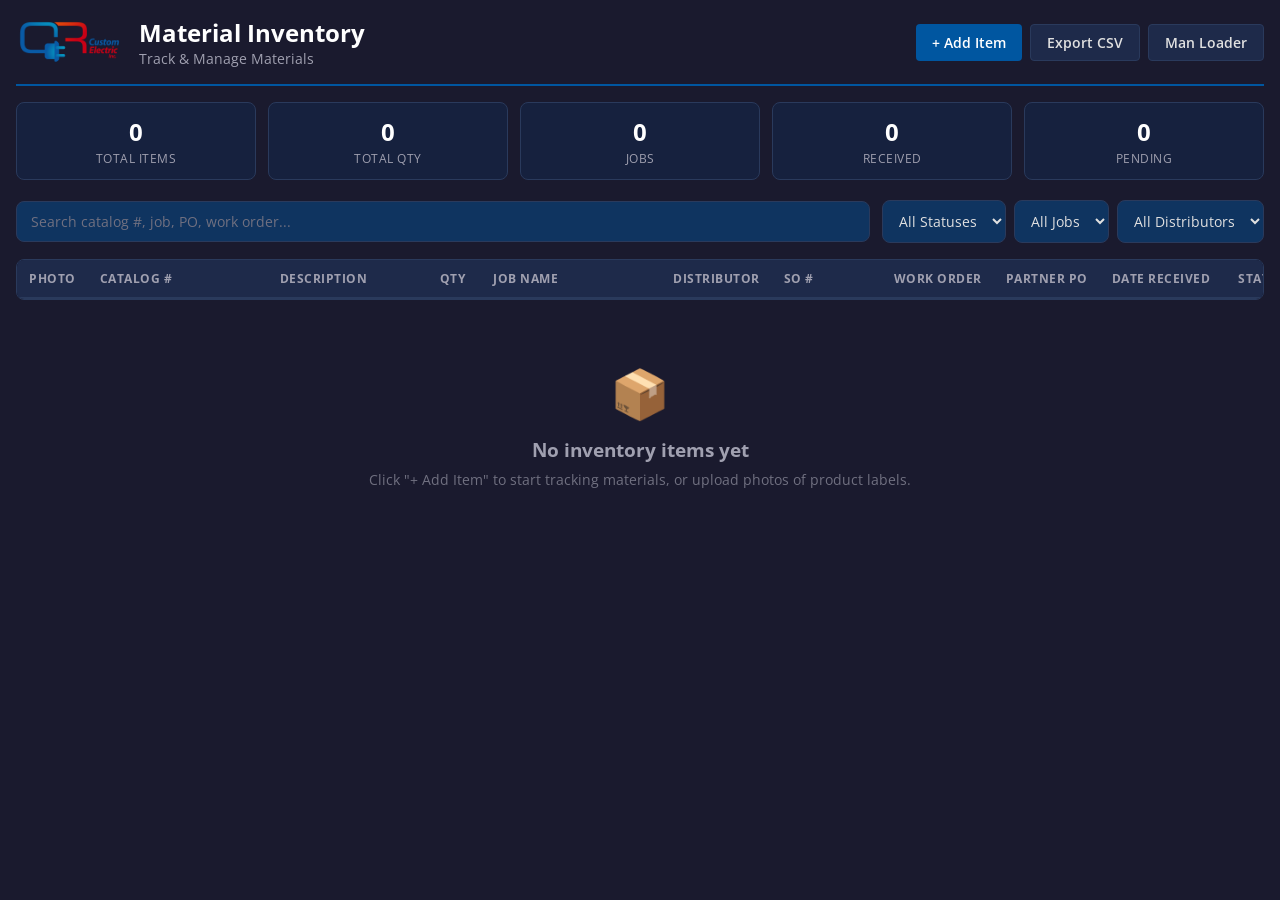
==== inventory.html @ 8900290e "Add Material Inventory app with photo upload support New inventory tracking page for materials/fixtu" ====
<!DOCTYPE html>
<html lang="en">
<head>
    <meta charset="UTF-8">
    <meta name="viewport" content="width=device-width, initial-scale=1.0">
    <title>CR Custom Electric - Inventory</title>

    <!-- Google Fonts -->
    <link rel="preconnect" href="https://fonts.googleapis.com">
    <link rel="preconnect" href="https://fonts.gstatic.com" crossorigin>
    <link href="https://fonts.googleapis.com/css2?family=Open+Sans:wght@400;600;700&display=swap" rel="stylesheet">

    <!-- Stylesheets -->
    <link rel="stylesheet" href="css/inventory.css">

    <!-- Firebase SDK -->
    <script src="https://www.gstatic.com/firebasejs/10.7.1/firebase-app-compat.js"></script>
    <script src="https://www.gstatic.com/firebasejs/10.7.1/firebase-database-compat.js"></script>
</head>
<body>
    <div class="container">
        <header>
            <img src="assets/images/logo.png" alt="CR Custom Electric" class="header-logo" onerror="this.style.display='none'">
            <div class="header-content">
                <h1>Material Inventory</h1>
                <p>Track &amp; Manage Materials</p>
            </div>
            <div class="header-actions">
                <button class="btn btn-primary" onclick="showAddItemModal()">+ Add Item</button>
                <button class="btn btn-secondary" onclick="exportCSV()">Export CSV</button>
                <a href="index.html" class="btn btn-secondary">Man Loader</a>
            </div>
        </header>

        <!-- Stats Bar -->
        <div class="stats-bar">
            <div class="stat-card">
                <div class="stat-value" id="totalItems">0</div>
                <div class="stat-label">Total Items</div>
            </div>
            <div class="stat-card">
                <div class="stat-value" id="totalQty">0</div>
                <div class="stat-label">Total Qty</div>
            </div>
            <div class="stat-card">
                <div class="stat-value" id="totalJobs">0</div>
                <div class="stat-label">Jobs</div>
            </div>
            <div class="stat-card">
                <div class="stat-value" id="receivedCount">0</div>
                <div class="stat-label">Received</div>
            </div>
            <div class="stat-card">
                <div class="stat-value" id="pendingCount">0</div>
                <div class="stat-label">Pending</div>
            </div>
        </div>

        <!-- Search & Filters -->
        <div class="toolbar">
            <div class="search-box">
                <input type="text" id="searchInput" placeholder="Search catalog #, job, PO, work order..." oninput="filterItems()">
            </div>
            <div class="filter-group">
                <select id="statusFilter" onchange="filterItems()">
                    <option value="">All Statuses</option>
                    <option value="received">Received</option>
                    <option value="pending">Pending</option>
                    <option value="installed">Installed</option>
                    <option value="returned">Returned</option>
                </select>
                <select id="jobFilter" onchange="filterItems()">
                    <option value="">All Jobs</option>
                </select>
                <select id="distributorFilter" onchange="filterItems()">
                    <option value="">All Distributors</option>
                </select>
            </div>
        </div>

        <!-- Inventory Table -->
        <div class="table-wrapper">
            <table class="inventory-table" id="inventoryTable">
                <thead>
                    <tr>
                        <th class="col-photo">Photo</th>
                        <th class="col-catalog sortable" onclick="sortTable('catalog')">Catalog # <span class="sort-icon"></span></th>
                        <th class="col-desc">Description</th>
                        <th class="col-qty sortable" onclick="sortTable('qty')">Qty <span class="sort-icon"></span></th>
                        <th class="col-job sortable" onclick="sortTable('jobName')">Job Name <span class="sort-icon"></span></th>
                        <th class="col-dist">Distributor</th>
                        <th class="col-so">SO #</th>
                        <th class="col-wo">Work Order</th>
                        <th class="col-po">Partner PO</th>
                        <th class="col-date sortable" onclick="sortTable('dateReceived')">Date Received <span class="sort-icon"></span></th>
                        <th class="col-status sortable" onclick="sortTable('status')">Status <span class="sort-icon"></span></th>
                        <th class="col-actions">Actions</th>
                    </tr>
                </thead>
                <tbody id="inventoryBody">
                </tbody>
            </table>
        </div>
        <div class="empty-state" id="emptyState">
            <div class="empty-icon">📦</div>
            <h3>No inventory items yet</h3>
            <p>Click "+ Add Item" to start tracking materials, or upload photos of product labels.</p>
        </div>
    </div>

    <!-- Add/Edit Item Modal -->
    <div class="modal-overlay" id="itemModal">
        <div class="modal">
            <div class="modal-header">
                <h2 id="modalTitle">Add Inventory Item</h2>
                <button class="modal-close" onclick="closeModal()">&times;</button>
            </div>
            <div class="modal-body">
                <input type="hidden" id="editItemId">

                <!-- Photo Upload Section -->
                <div class="form-section">
                    <h3>Photos</h3>
                    <div class="photo-upload-area" id="photoUploadArea">
                        <div class="photo-dropzone" id="photoDropzone" onclick="document.getElementById('photoInput').click()">
                            <div class="dropzone-content">
                                <span class="dropzone-icon">📷</span>
                                <span>Drop photos here or tap to upload</span>
                            </div>
                        </div>
                        <input type="file" id="photoInput" accept="image/*" multiple capture="environment" style="display:none" onchange="handlePhotoUpload(event)">
                        <div class="photo-preview-grid" id="photoPreviewGrid"></div>
                    </div>
                </div>

                <!-- Item Details -->
                <div class="form-section">
                    <h3>Item Details</h3>
                    <div class="form-grid">
                        <div class="form-group">
                            <label for="catalogNum">Catalog #</label>
                            <input type="text" id="catalogNum" placeholder="e.g. LCAT24-40LWG-EDU-C588">
                        </div>
                        <div class="form-group">
                            <label for="productLine">Product Line</label>
                            <input type="text" id="productLine" placeholder="e.g. LCAT">
                        </div>
                        <div class="form-group">
                            <label for="manufacturer">Manufacturer</label>
                            <input type="text" id="manufacturer" placeholder="e.g. Columbia Lighting">
                        </div>
                        <div class="form-group">
                            <label for="description">Description</label>
                            <input type="text" id="description" placeholder="e.g. 2x4 LED Architectural Troffer">
                        </div>
                        <div class="form-group">
                            <label for="itemType">Type</label>
                            <input type="text" id="itemType" placeholder="e.g. B">
                        </div>
                        <div class="form-group">
                            <label for="qty">Quantity</label>
                            <input type="number" id="qty" value="1" min="1">
                        </div>
                    </div>
                </div>

                <!-- Order & Tracking -->
                <div class="form-section">
                    <h3>Order &amp; Tracking</h3>
                    <div class="form-grid">
                        <div class="form-group">
                            <label for="distributor">Distributor</label>
                            <input type="text" id="distributor" placeholder="e.g. Graybar">
                        </div>
                        <div class="form-group">
                            <label for="soNumber">SO #</label>
                            <input type="text" id="soNumber" placeholder="e.g. 121081850">
                        </div>
                        <div class="form-group">
                            <label for="soLine">SO Line</label>
                            <input type="text" id="soLine" placeholder="e.g. 10">
                        </div>
                        <div class="form-group">
                            <label for="workOrder">Work Order</label>
                            <input type="text" id="workOrder" placeholder="e.g. 1013956110">
                        </div>
                        <div class="form-group">
                            <label for="partnerPO">Partner PO</label>
                            <input type="text" id="partnerPO" placeholder="e.g. QED">
                        </div>
                        <div class="form-group">
                            <label for="assemblyDate">Assembly Date</label>
                            <input type="date" id="assemblyDate">
                        </div>
                    </div>
                </div>

                <!-- Job & Status -->
                <div class="form-section">
                    <h3>Job &amp; Status</h3>
                    <div class="form-grid">
                        <div class="form-group full-width">
                            <label for="jobName">Job Name</label>
                            <input type="text" id="jobName" placeholder="e.g. Jones Industrial - Bldg 1 - Mainline">
                        </div>
                        <div class="form-group">
                            <label for="status">Status</label>
                            <select id="status">
                                <option value="received">Received</option>
                                <option value="pending">Pending</option>
                                <option value="installed">Installed</option>
                                <option value="returned">Returned</option>
                            </select>
                        </div>
                        <div class="form-group">
                            <label for="dateReceived">Date Received</label>
                            <input type="date" id="dateReceived">
                        </div>
                        <div class="form-group">
                            <label for="location">Storage Location</label>
                            <input type="text" id="location" placeholder="e.g. Warehouse A, Bay 3">
                        </div>
                        <div class="form-group full-width">
                            <label for="notes">Notes</label>
                            <textarea id="notes" rows="2" placeholder="Additional notes..."></textarea>
                        </div>
                    </div>
                </div>
            </div>
            <div class="modal-footer">
                <button class="btn btn-secondary" onclick="closeModal()">Cancel</button>
                <button class="btn btn-primary" onclick="saveItem()">Save Item</button>
            </div>
        </div>
    </div>

    <!-- Photo Viewer Modal -->
    <div class="modal-overlay" id="photoViewerModal">
        <div class="photo-viewer">
            <button class="modal-close photo-viewer-close" onclick="closePhotoViewer()">&times;</button>
            <img id="photoViewerImg" src="" alt="Item photo">
            <div class="photo-viewer-nav">
                <button class="btn btn-secondary" onclick="prevPhoto()">&#8592; Prev</button>
                <span id="photoCounter">1 / 1</span>
                <button class="btn btn-secondary" onclick="nextPhoto()">Next &#8594;</button>
            </div>
        </div>
    </div>

    <!-- Delete Confirm Modal -->
    <div class="modal-overlay" id="deleteModal">
        <div class="modal modal-small">
            <div class="modal-header">
                <h2>Delete Item</h2>
                <button class="modal-close" onclick="closeDeleteModal()">&times;</button>
            </div>
            <div class="modal-body">
                <p>Are you sure you want to delete this inventory item? This cannot be undone.</p>
            </div>
            <div class="modal-footer">
                <button class="btn btn-secondary" onclick="closeDeleteModal()">Cancel</button>
                <button class="btn btn-danger" onclick="confirmDelete()">Delete</button>
            </div>
        </div>
    </div>

    <!-- Scripts -->
    <script src="js/firebase-config.js"></script>
    <script src="js/inventory.js"></script>
</body>
</html>
---- css/inventory.css ----
/* ===== CSS Variables & Reset ===== */
:root {
    --primary-blue: #0056A0;
    --primary-blue-dark: #003d73;
    --primary-red: #D32F2F;
    --primary-red-dark: #b71c1c;
    --bg-dark: #1a1a2e;
    --bg-card: #16213e;
    --bg-input: #0f3460;
    --bg-surface: #1e2a4a;
    --text-primary: #e0e0e0;
    --text-secondary: #a0a0b0;
    --text-muted: #707080;
    --border-color: #2a3a5c;
    --border-light: #3a4a6c;
    --success: #4caf50;
    --success-bg: rgba(76, 175, 80, 0.15);
    --warning: #ff9800;
    --warning-bg: rgba(255, 152, 0, 0.15);
    --info: #2196f3;
    --info-bg: rgba(33, 150, 243, 0.15);
    --danger: #f44336;
    --danger-bg: rgba(244, 67, 54, 0.15);
    --shadow: 0 2px 8px rgba(0,0,0,0.3);
    --shadow-lg: 0 8px 32px rgba(0,0,0,0.4);
    --radius: 8px;
    --radius-sm: 4px;
}

* {
    margin: 0;
    padding: 0;
    box-sizing: border-box;
}

body {
    font-family: 'Open Sans', sans-serif;
    background: var(--bg-dark);
    color: var(--text-primary);
    min-height: 100vh;
}

/* ===== Layout ===== */
.container {
    max-width: 1600px;
    margin: 0 auto;
    padding: 0 16px 32px;
}

/* ===== Header ===== */
header {
    display: flex;
    align-items: center;
    gap: 16px;
    padding: 16px 0;
    border-bottom: 2px solid var(--primary-blue);
    margin-bottom: 16px;
    flex-wrap: wrap;
}

.header-logo {
    height: 48px;
    width: auto;
}

.header-content h1 {
    font-size: 1.5rem;
    font-weight: 700;
    color: #fff;
}

.header-content p {
    font-size: 0.85rem;
    color: var(--text-secondary);
}

.header-actions {
    display: flex;
    gap: 8px;
    margin-left: auto;
    flex-wrap: wrap;
}

/* ===== Buttons ===== */
.btn {
    padding: 8px 16px;
    border: none;
    border-radius: var(--radius-sm);
    font-family: inherit;
    font-size: 0.85rem;
    font-weight: 600;
    cursor: pointer;
    transition: all 0.2s;
    text-decoration: none;
    display: inline-flex;
    align-items: center;
    gap: 4px;
    white-space: nowrap;
}

.btn-primary {
    background: var(--primary-blue);
    color: #fff;
}
.btn-primary:hover {
    background: var(--primary-blue-dark);
}

.btn-secondary {
    background: var(--bg-surface);
    color: var(--text-primary);
    border: 1px solid var(--border-color);
}
.btn-secondary:hover {
    background: var(--border-color);
}

.btn-danger {
    background: var(--primary-red);
    color: #fff;
}
.btn-danger:hover {
    background: var(--primary-red-dark);
}

.btn-sm {
    padding: 4px 10px;
    font-size: 0.8rem;
}

.btn-icon {
    padding: 4px 8px;
    font-size: 1rem;
    background: transparent;
    border: 1px solid var(--border-color);
    color: var(--text-secondary);
    border-radius: var(--radius-sm);
    cursor: pointer;
    transition: all 0.2s;
}
.btn-icon:hover {
    background: var(--bg-surface);
    color: var(--text-primary);
}

/* ===== Stats Bar ===== */
.stats-bar {
    display: flex;
    gap: 12px;
    margin-bottom: 16px;
    overflow-x: auto;
    padding-bottom: 4px;
}

.stat-card {
    background: var(--bg-card);
    border: 1px solid var(--border-color);
    border-radius: var(--radius);
    padding: 12px 20px;
    text-align: center;
    min-width: 120px;
    flex: 1;
}

.stat-value {
    font-size: 1.5rem;
    font-weight: 700;
    color: #fff;
}

.stat-label {
    font-size: 0.75rem;
    color: var(--text-secondary);
    text-transform: uppercase;
    letter-spacing: 0.5px;
    margin-top: 2px;
}

/* ===== Toolbar ===== */
.toolbar {
    display: flex;
    gap: 12px;
    margin-bottom: 16px;
    flex-wrap: wrap;
    align-items: center;
}

.search-box {
    flex: 1;
    min-width: 250px;
}

.search-box input {
    width: 100%;
    padding: 10px 14px;
    background: var(--bg-input);
    border: 1px solid var(--border-color);
    border-radius: var(--radius);
    color: var(--text-primary);
    font-family: inherit;
    font-size: 0.9rem;
}

.search-box input:focus {
    outline: none;
    border-color: var(--primary-blue);
    box-shadow: 0 0 0 2px rgba(0, 86, 160, 0.3);
}

.search-box input::placeholder {
    color: var(--text-muted);
}

.filter-group {
    display: flex;
    gap: 8px;
    flex-wrap: wrap;
}

.filter-group select {
    padding: 10px 12px;
    background: var(--bg-input);
    border: 1px solid var(--border-color);
    border-radius: var(--radius);
    color: var(--text-primary);
    font-family: inherit;
    font-size: 0.85rem;
    cursor: pointer;
}

.filter-group select:focus {
    outline: none;
    border-color: var(--primary-blue);
}

/* ===== Table ===== */
.table-wrapper {
    overflow-x: auto;
    border-radius: var(--radius);
    border: 1px solid var(--border-color);
    background: var(--bg-card);
}

.inventory-table {
    width: 100%;
    border-collapse: collapse;
    white-space: nowrap;
}

.inventory-table thead {
    background: var(--bg-surface);
    position: sticky;
    top: 0;
    z-index: 1;
}

.inventory-table th {
    padding: 10px 12px;
    text-align: left;
    font-size: 0.75rem;
    font-weight: 700;
    text-transform: uppercase;
    letter-spacing: 0.5px;
    color: var(--text-secondary);
    border-bottom: 2px solid var(--border-color);
    user-select: none;
}

.inventory-table th.sortable {
    cursor: pointer;
}

.inventory-table th.sortable:hover {
    color: var(--text-primary);
}

.sort-icon {
    font-size: 0.65rem;
    margin-left: 4px;
}

.inventory-table td {
    padding: 8px 12px;
    font-size: 0.85rem;
    border-bottom: 1px solid var(--border-color);
    max-width: 200px;
    overflow: hidden;
    text-overflow: ellipsis;
}

.inventory-table tbody tr {
    transition: background 0.15s;
}

.inventory-table tbody tr:hover {
    background: rgba(0, 86, 160, 0.08);
}

.col-photo { width: 60px; }
.col-catalog { min-width: 180px; }
.col-desc { min-width: 160px; }
.col-qty { width: 60px; text-align: center; }
.col-job { min-width: 180px; }
.col-dist { min-width: 100px; }
.col-so { min-width: 110px; }
.col-wo { min-width: 110px; }
.col-po { min-width: 100px; }
.col-date { min-width: 110px; }
.col-status { min-width: 100px; }
.col-actions { width: 90px; }

/* Table photo thumbnails */
.table-photo {
    width: 44px;
    height: 44px;
    object-fit: cover;
    border-radius: var(--radius-sm);
    cursor: pointer;
    border: 1px solid var(--border-color);
    transition: transform 0.2s;
}

.table-photo:hover {
    transform: scale(1.1);
}

.photo-placeholder {
    width: 44px;
    height: 44px;
    display: flex;
    align-items: center;
    justify-content: center;
    background: var(--bg-surface);
    border-radius: var(--radius-sm);
    font-size: 1.2rem;
    color: var(--text-muted);
    border: 1px solid var(--border-color);
}

/* Status badges */
.status-badge {
    display: inline-block;
    padding: 3px 10px;
    border-radius: 12px;
    font-size: 0.75rem;
    font-weight: 600;
    text-transform: uppercase;
    letter-spacing: 0.3px;
}

.status-received {
    background: var(--success-bg);
    color: var(--success);
}

.status-pending {
    background: var(--warning-bg);
    color: var(--warning);
}

.status-installed {
    background: var(--info-bg);
    color: var(--info);
}

.status-returned {
    background: var(--danger-bg);
    color: var(--danger);
}

/* Action buttons in table */
.action-cell {
    display: flex;
    gap: 4px;
}

/* ===== Empty State ===== */
.empty-state {
    text-align: center;
    padding: 60px 20px;
    display: none;
}

.empty-state.visible {
    display: block;
}

.empty-icon {
    font-size: 3rem;
    margin-bottom: 12px;
}

.empty-state h3 {
    color: var(--text-secondary);
    margin-bottom: 8px;
}

.empty-state p {
    color: var(--text-muted);
    font-size: 0.9rem;
}

/* ===== Modal ===== */
.modal-overlay {
    display: none;
    position: fixed;
    top: 0;
    left: 0;
    right: 0;
    bottom: 0;
    background: rgba(0,0,0,0.6);
    z-index: 1000;
    justify-content: center;
    align-items: flex-start;
    padding: 40px 16px;
    overflow-y: auto;
}

.modal-overlay.active {
    display: flex;
}

.modal {
    background: var(--bg-card);
    border-radius: var(--radius);
    border: 1px solid var(--border-color);
    width: 100%;
    max-width: 720px;
    box-shadow: var(--shadow-lg);
    animation: modalIn 0.2s ease;
}

.modal-small {
    max-width: 420px;
}

@keyframes modalIn {
    from { opacity: 0; transform: translateY(-20px); }
    to { opacity: 1; transform: translateY(0); }
}

.modal-header {
    display: flex;
    justify-content: space-between;
    align-items: center;
    padding: 16px 20px;
    border-bottom: 1px solid var(--border-color);
}

.modal-header h2 {
    font-size: 1.1rem;
    color: #fff;
}

.modal-close {
    background: none;
    border: none;
    color: var(--text-secondary);
    font-size: 1.4rem;
    cursor: pointer;
    padding: 0 4px;
    line-height: 1;
}
.modal-close:hover {
    color: #fff;
}

.modal-body {
    padding: 20px;
    max-height: 65vh;
    overflow-y: auto;
}

.modal-footer {
    display: flex;
    justify-content: flex-end;
    gap: 8px;
    padding: 16px 20px;
    border-top: 1px solid var(--border-color);
}

/* ===== Form Sections ===== */
.form-section {
    margin-bottom: 20px;
}

.form-section h3 {
    font-size: 0.85rem;
    font-weight: 700;
    text-transform: uppercase;
    letter-spacing: 0.5px;
    color: var(--primary-blue);
    margin-bottom: 12px;
    padding-bottom: 6px;
    border-bottom: 1px solid var(--border-color);
}

.form-grid {
    display: grid;
    grid-template-columns: 1fr 1fr;
    gap: 12px;
}

.form-group {
    display: flex;
    flex-direction: column;
    gap: 4px;
}

.form-group.full-width {
    grid-column: 1 / -1;
}

.form-group label {
    font-size: 0.75rem;
    font-weight: 600;
    text-transform: uppercase;
    color: var(--text-secondary);
    letter-spacing: 0.3px;
}

.form-group input,
.form-group select,
.form-group textarea {
    padding: 8px 12px;
    background: var(--bg-input);
    border: 1px solid var(--border-color);
    border-radius: var(--radius-sm);
    color: var(--text-primary);
    font-family: inherit;
    font-size: 0.9rem;
}

.form-group input:focus,
.form-group select:focus,
.form-group textarea:focus {
    outline: none;
    border-color: var(--primary-blue);
    box-shadow: 0 0 0 2px rgba(0, 86, 160, 0.3);
}

.form-group textarea {
    resize: vertical;
}

/* ===== Photo Upload ===== */
.photo-dropzone {
    border: 2px dashed var(--border-light);
    border-radius: var(--radius);
    padding: 24px;
    text-align: center;
    cursor: pointer;
    transition: all 0.2s;
    background: var(--bg-surface);
}

.photo-dropzone:hover,
.photo-dropzone.drag-over {
    border-color: var(--primary-blue);
    background: rgba(0, 86, 160, 0.1);
}

.dropzone-content {
    display: flex;
    flex-direction: column;
    align-items: center;
    gap: 6px;
    color: var(--text-secondary);
    font-size: 0.9rem;
}

.dropzone-icon {
    font-size: 1.8rem;
}

.photo-preview-grid {
    display: flex;
    gap: 8px;
    margin-top: 10px;
    flex-wrap: wrap;
}

.photo-preview-item {
    position: relative;
    width: 80px;
    height: 80px;
}

.photo-preview-item img {
    width: 100%;
    height: 100%;
    object-fit: cover;
    border-radius: var(--radius-sm);
    border: 1px solid var(--border-color);
}

.photo-remove-btn {
    position: absolute;
    top: -6px;
    right: -6px;
    width: 20px;
    height: 20px;
    border-radius: 50%;
    background: var(--primary-red);
    color: #fff;
    border: none;
    font-size: 0.7rem;
    cursor: pointer;
    display: flex;
    align-items: center;
    justify-content: center;
    line-height: 1;
}

/* ===== Photo Viewer ===== */
.photo-viewer {
    position: relative;
    max-width: 90vw;
    max-height: 90vh;
    display: flex;
    flex-direction: column;
    align-items: center;
}

.photo-viewer img {
    max-width: 100%;
    max-height: 80vh;
    object-fit: contain;
    border-radius: var(--radius);
}

.photo-viewer-close {
    position: absolute;
    top: -12px;
    right: -12px;
    background: var(--bg-card);
    border: 1px solid var(--border-color);
    border-radius: 50%;
    width: 32px;
    height: 32px;
    display: flex;
    align-items: center;
    justify-content: center;
    font-size: 1.2rem;
    z-index: 2;
}

.photo-viewer-nav {
    display: flex;
    gap: 16px;
    align-items: center;
    margin-top: 12px;
    color: var(--text-secondary);
    font-size: 0.85rem;
}

/* ===== Responsive ===== */
@media (max-width: 768px) {
    header {
        flex-direction: column;
        align-items: flex-start;
    }

    .header-actions {
        margin-left: 0;
        width: 100%;
    }

    .header-actions .btn {
        flex: 1;
        justify-content: center;
    }

    .stats-bar {
        flex-wrap: nowrap;
    }

    .stat-card {
        min-width: 90px;
        padding: 10px 12px;
    }

    .stat-value {
        font-size: 1.2rem;
    }

    .toolbar {
        flex-direction: column;
    }

    .search-box {
        width: 100%;
        min-width: unset;
    }

    .filter-group {
        width: 100%;
    }

    .filter-group select {
        flex: 1;
    }

    .form-grid {
        grid-template-columns: 1fr;
    }

    .modal {
        margin: 0;
    }

    .modal-body {
        max-height: 70vh;
    }

    /* Card layout on mobile */
    .table-wrapper {
        display: none;
    }

    .mobile-cards {
        display: flex;
        flex-direction: column;
        gap: 10px;
    }

    .mobile-card {
        background: var(--bg-card);
        border: 1px solid var(--border-color);
        border-radius: var(--radius);
        padding: 12px;
    }

    .mobile-card-header {
        display: flex;
        justify-content: space-between;
        align-items: flex-start;
        margin-bottom: 8px;
    }

    .mobile-card-catalog {
        font-weight: 700;
        color: #fff;
        font-size: 0.95rem;
    }

    .mobile-card-body {
        display: grid;
        grid-template-columns: 1fr 1fr;
        gap: 6px;
        font-size: 0.82rem;
    }

    .mobile-card-field {
        display: flex;
        flex-direction: column;
    }

    .mobile-card-label {
        font-size: 0.7rem;
        color: var(--text-muted);
        text-transform: uppercase;
    }

    .mobile-card-photos {
        display: flex;
        gap: 6px;
        margin-top: 8px;
    }

    .mobile-card-photo {
        width: 48px;
        height: 48px;
        object-fit: cover;
        border-radius: var(--radius-sm);
        border: 1px solid var(--border-color);
        cursor: pointer;
    }

    .mobile-card-actions {
        display: flex;
        gap: 6px;
        margin-top: 8px;
        justify-content: flex-end;
    }
}

@media (min-width: 769px) {
    .mobile-cards {
        display: none;
    }
}

/* ===== Scrollbar ===== */
::-webkit-scrollbar {
    width: 8px;
    height: 8px;
}

::-webkit-scrollbar-track {
    background: var(--bg-dark);
}

::-webkit-scrollbar-thumb {
    background: var(--border-color);
    border-radius: 4px;
}

::-webkit-scrollbar-thumb:hover {
    background: var(--border-light);
}
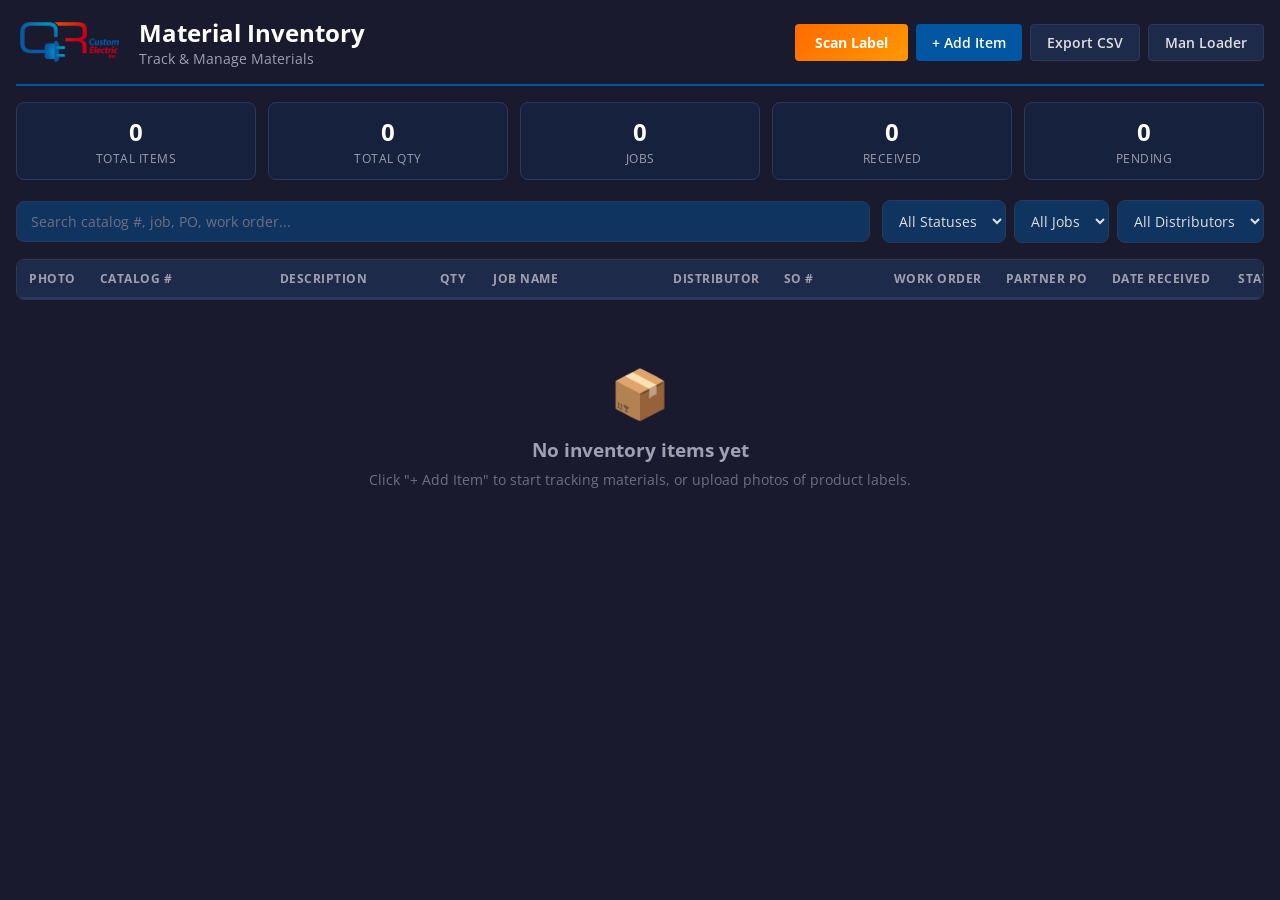
==== commit 6aa8683e: "Add scan-to-inventory: OCR label reading and barcode scanning - Tesseract.js OCR reads product label" ====
--- a/inventory.html
+++ b/inventory.html
@@ -16,6 +16,10 @@
     <!-- Firebase SDK -->
     <script src="https://www.gstatic.com/firebasejs/10.7.1/firebase-app-compat.js"></script>
     <script src="https://www.gstatic.com/firebasejs/10.7.1/firebase-database-compat.js"></script>
+
+    <!-- OCR & Barcode Scanning -->
+    <script src="https://cdn.jsdelivr.net/npm/tesseract.js@5/dist/tesseract.min.js"></script>
+    <script src="https://unpkg.com/html5-qrcode@2.3.8/html5-qrcode.min.js"></script>
 </head>
 <body>
     <div class="container">
@@ -26,6 +30,7 @@
                 <p>Track &amp; Manage Materials</p>
             </div>
             <div class="header-actions">
+                <button class="btn btn-scan" onclick="showScanModal()">Scan Label</button>
                 <button class="btn btn-primary" onclick="showAddItemModal()">+ Add Item</button>
                 <button class="btn btn-secondary" onclick="exportCSV()">Export CSV</button>
                 <a href="index.html" class="btn btn-secondary">Man Loader</a>
@@ -264,6 +269,145 @@
         </div>
     </div>
 
+    <!-- Scan Label Modal -->
+    <div class="modal-overlay" id="scanModal">
+        <div class="modal modal-scan">
+            <div class="modal-header">
+                <h2 id="scanModalTitle">Scan Label</h2>
+                <button class="modal-close" onclick="closeScanModal()">&times;</button>
+            </div>
+            <div class="modal-body">
+                <!-- Step 1: Capture -->
+                <div id="scanStep1">
+                    <div class="scan-options">
+                        <button class="scan-option-btn" onclick="startCameraCapture()">
+                            <span class="scan-option-icon">&#128247;</span>
+                            <span class="scan-option-label">Take Photo</span>
+                            <span class="scan-option-desc">Use camera to photograph label</span>
+                        </button>
+                        <button class="scan-option-btn" onclick="document.getElementById('scanFileInput').click()">
+                            <span class="scan-option-icon">&#128194;</span>
+                            <span class="scan-option-label">Upload Photo</span>
+                            <span class="scan-option-desc">Choose an existing photo</span>
+                        </button>
+                        <button class="scan-option-btn" onclick="startBarcodeScanner()">
+                            <span class="scan-option-icon">&#9649;</span>
+                            <span class="scan-option-label">Scan Barcode</span>
+                            <span class="scan-option-desc">Scan UPC / barcode on label</span>
+                        </button>
+                    </div>
+                    <input type="file" id="scanFileInput" accept="image/*" style="display:none" onchange="handleScanFileUpload(event)">
+                    <input type="file" id="scanCameraInput" accept="image/*" capture="environment" style="display:none" onchange="handleScanFileUpload(event)">
+
+                    <!-- Camera / barcode preview area -->
+                    <div id="scanPreviewArea" class="scan-preview-area" style="display:none">
+                        <div id="barcodeReader"></div>
+                        <img id="scanPreviewImg" style="display:none">
+                        <button class="btn btn-secondary btn-sm" id="scanCancelCamera" onclick="cancelScanPreview()" style="display:none; margin-top:8px;">Cancel</button>
+                    </div>
+                </div>
+
+                <!-- Step 2: Processing -->
+                <div id="scanStep2" style="display:none">
+                    <div class="scan-processing">
+                        <div class="scan-progress-container">
+                            <div class="scan-spinner"></div>
+                            <p id="scanProgressText">Reading label...</p>
+                            <div class="scan-progress-bar">
+                                <div class="scan-progress-fill" id="scanProgressFill"></div>
+                            </div>
+                        </div>
+                        <div class="scan-image-preview">
+                            <img id="scanProcessingImg" src="" alt="Scanning...">
+                        </div>
+                    </div>
+                </div>
+
+                <!-- Step 3: Review extracted data -->
+                <div id="scanStep3" style="display:none">
+                    <div class="scan-review">
+                        <div class="scan-review-header">
+                            <p>Review the extracted information. Edit any fields, set the quantity, then add to inventory.</p>
+                        </div>
+                        <div class="scan-image-thumb">
+                            <img id="scanReviewImg" src="" alt="Label photo">
+                        </div>
+
+                        <!-- Raw OCR toggle -->
+                        <details class="scan-raw-toggle">
+                            <summary>Show raw OCR text</summary>
+                            <pre id="scanRawText" class="scan-raw-text"></pre>
+                        </details>
+
+                        <div class="form-grid" style="margin-top: 12px;">
+                            <div class="form-group">
+                                <label for="scanCatalog">Catalog #</label>
+                                <input type="text" id="scanCatalog">
+                            </div>
+                            <div class="form-group">
+                                <label for="scanProductLine">Product Line</label>
+                                <input type="text" id="scanProductLine">
+                            </div>
+                            <div class="form-group">
+                                <label for="scanManufacturer">Manufacturer</label>
+                                <input type="text" id="scanManufacturer">
+                            </div>
+                            <div class="form-group">
+                                <label for="scanDescription">Description</label>
+                                <input type="text" id="scanDescription">
+                            </div>
+                            <div class="form-group">
+                                <label for="scanType">Type</label>
+                                <input type="text" id="scanType">
+                            </div>
+                            <div class="form-group">
+                                <label for="scanDistributor">Distributor</label>
+                                <input type="text" id="scanDistributor">
+                            </div>
+                            <div class="form-group">
+                                <label for="scanSO">SO #</label>
+                                <input type="text" id="scanSO">
+                            </div>
+                            <div class="form-group">
+                                <label for="scanSOLine">SO Line</label>
+                                <input type="text" id="scanSOLine">
+                            </div>
+                            <div class="form-group">
+                                <label for="scanWorkOrder">Work Order</label>
+                                <input type="text" id="scanWorkOrder">
+                            </div>
+                            <div class="form-group">
+                                <label for="scanPartnerPO">Partner PO</label>
+                                <input type="text" id="scanPartnerPO">
+                            </div>
+                            <div class="form-group">
+                                <label for="scanAssemblyDate">Assembly Date</label>
+                                <input type="text" id="scanAssemblyDate">
+                            </div>
+                            <div class="form-group full-width">
+                                <label for="scanJobName">Job Name</label>
+                                <input type="text" id="scanJobName">
+                            </div>
+                            <div class="form-group">
+                                <label for="scanBarcode">UPC / Barcode</label>
+                                <input type="text" id="scanBarcode">
+                            </div>
+                            <div class="form-group">
+                                <label for="scanQty" class="qty-label">How many in inventory?</label>
+                                <input type="number" id="scanQty" value="1" min="1" class="qty-input-lg">
+                            </div>
+                        </div>
+                    </div>
+                </div>
+            </div>
+            <div class="modal-footer" id="scanFooter">
+                <button class="btn btn-secondary" onclick="closeScanModal()">Cancel</button>
+                <button class="btn btn-primary" id="scanAddBtn" onclick="addScannedItem()" style="display:none">Add to Inventory</button>
+                <button class="btn btn-secondary" id="scanAnotherBtn" onclick="scanAnother()" style="display:none">Scan Another</button>
+            </div>
+        </div>
+    </div>
+
     <!-- Scripts -->
     <script src="js/firebase-config.js"></script>
     <script src="js/inventory.js"></script>
--- a/css/inventory.css
+++ b/css/inventory.css
@@ -791,6 +791,263 @@
     }
 }
 
+/* ===== Scan Button ===== */
+.btn-scan {
+    background: linear-gradient(135deg, #ff6b00, #ff9800);
+    color: #fff;
+    font-weight: 700;
+    padding: 8px 20px;
+    border: none;
+    border-radius: var(--radius-sm);
+    font-family: inherit;
+    font-size: 0.85rem;
+    cursor: pointer;
+    transition: all 0.2s;
+    text-decoration: none;
+    display: inline-flex;
+    align-items: center;
+    gap: 4px;
+    white-space: nowrap;
+    animation: scanPulse 2s ease-in-out infinite;
+}
+
+.btn-scan:hover {
+    background: linear-gradient(135deg, #e65c00, #e68900);
+    transform: translateY(-1px);
+    box-shadow: 0 4px 12px rgba(255, 107, 0, 0.3);
+}
+
+@keyframes scanPulse {
+    0%, 100% { box-shadow: 0 0 0 0 rgba(255, 152, 0, 0.3); }
+    50% { box-shadow: 0 0 0 6px rgba(255, 152, 0, 0); }
+}
+
+/* ===== Scan Modal ===== */
+.modal-scan {
+    max-width: 600px;
+}
+
+.scan-options {
+    display: flex;
+    gap: 12px;
+    margin-bottom: 16px;
+}
+
+.scan-option-btn {
+    flex: 1;
+    display: flex;
+    flex-direction: column;
+    align-items: center;
+    gap: 6px;
+    padding: 20px 12px;
+    background: var(--bg-surface);
+    border: 2px solid var(--border-color);
+    border-radius: var(--radius);
+    cursor: pointer;
+    transition: all 0.2s;
+    color: var(--text-primary);
+    font-family: inherit;
+}
+
+.scan-option-btn:hover {
+    border-color: var(--primary-blue);
+    background: rgba(0, 86, 160, 0.1);
+}
+
+.scan-option-icon {
+    font-size: 2rem;
+}
+
+.scan-option-label {
+    font-size: 0.9rem;
+    font-weight: 700;
+}
+
+.scan-option-desc {
+    font-size: 0.72rem;
+    color: var(--text-muted);
+    text-align: center;
+}
+
+/* Scan preview */
+.scan-preview-area {
+    margin-top: 12px;
+    border-radius: var(--radius);
+    overflow: hidden;
+    background: #000;
+    text-align: center;
+}
+
+.scan-preview-area img {
+    max-width: 100%;
+    max-height: 300px;
+    object-fit: contain;
+}
+
+#barcodeReader {
+    width: 100%;
+}
+
+#barcodeReader video {
+    border-radius: var(--radius);
+}
+
+/* Processing step */
+.scan-processing {
+    text-align: center;
+    padding: 20px 0;
+}
+
+.scan-progress-container {
+    margin-bottom: 20px;
+}
+
+.scan-spinner {
+    width: 40px;
+    height: 40px;
+    border: 4px solid var(--border-color);
+    border-top-color: var(--primary-blue);
+    border-radius: 50%;
+    animation: spin 0.8s linear infinite;
+    margin: 0 auto 12px;
+}
+
+@keyframes spin {
+    to { transform: rotate(360deg); }
+}
+
+#scanProgressText {
+    font-size: 0.9rem;
+    color: var(--text-secondary);
+    margin-bottom: 12px;
+}
+
+.scan-progress-bar {
+    width: 100%;
+    height: 6px;
+    background: var(--bg-surface);
+    border-radius: 3px;
+    overflow: hidden;
+}
+
+.scan-progress-fill {
+    height: 100%;
+    background: linear-gradient(90deg, var(--primary-blue), #2196f3);
+    border-radius: 3px;
+    transition: width 0.3s;
+    width: 0%;
+}
+
+.scan-image-preview {
+    margin-top: 16px;
+}
+
+.scan-image-preview img {
+    max-width: 100%;
+    max-height: 200px;
+    object-fit: contain;
+    border-radius: var(--radius);
+    opacity: 0.6;
+}
+
+/* Review step */
+.scan-review-header {
+    margin-bottom: 12px;
+}
+
+.scan-review-header p {
+    font-size: 0.85rem;
+    color: var(--text-secondary);
+}
+
+.scan-image-thumb {
+    text-align: center;
+    margin-bottom: 12px;
+}
+
+.scan-image-thumb img {
+    max-width: 100%;
+    max-height: 150px;
+    object-fit: contain;
+    border-radius: var(--radius);
+    border: 1px solid var(--border-color);
+}
+
+.scan-raw-toggle {
+    margin-bottom: 8px;
+}
+
+.scan-raw-toggle summary {
+    font-size: 0.8rem;
+    color: var(--text-muted);
+    cursor: pointer;
+    user-select: none;
+}
+
+.scan-raw-toggle summary:hover {
+    color: var(--text-secondary);
+}
+
+.scan-raw-text {
+    background: var(--bg-surface);
+    border: 1px solid var(--border-color);
+    border-radius: var(--radius-sm);
+    padding: 10px;
+    font-size: 0.75rem;
+    color: var(--text-muted);
+    max-height: 120px;
+    overflow-y: auto;
+    white-space: pre-wrap;
+    word-break: break-word;
+    margin-top: 6px;
+    font-family: monospace;
+}
+
+/* Quantity field highlight */
+.qty-label {
+    color: var(--warning) !important;
+    font-size: 0.8rem !important;
+}
+
+.qty-input-lg {
+    font-size: 1.3rem !important;
+    font-weight: 700 !important;
+    text-align: center;
+    padding: 10px !important;
+    border-color: var(--warning) !important;
+    background: rgba(255, 152, 0, 0.08) !important;
+}
+
+.qty-input-lg:focus {
+    box-shadow: 0 0 0 2px rgba(255, 152, 0, 0.3) !important;
+}
+
+/* Scan field highlight for auto-filled fields */
+.scan-filled {
+    border-color: var(--success) !important;
+    background: rgba(76, 175, 80, 0.08) !important;
+}
+
+@media (max-width: 768px) {
+    .scan-options {
+        flex-direction: column;
+    }
+
+    .scan-option-btn {
+        flex-direction: row;
+        padding: 14px 16px;
+        text-align: left;
+    }
+
+    .scan-option-icon {
+        font-size: 1.5rem;
+    }
+
+    .scan-option-desc {
+        text-align: left;
+    }
+}
+
 /* ===== Scrollbar ===== */
 ::-webkit-scrollbar {
     width: 8px;
